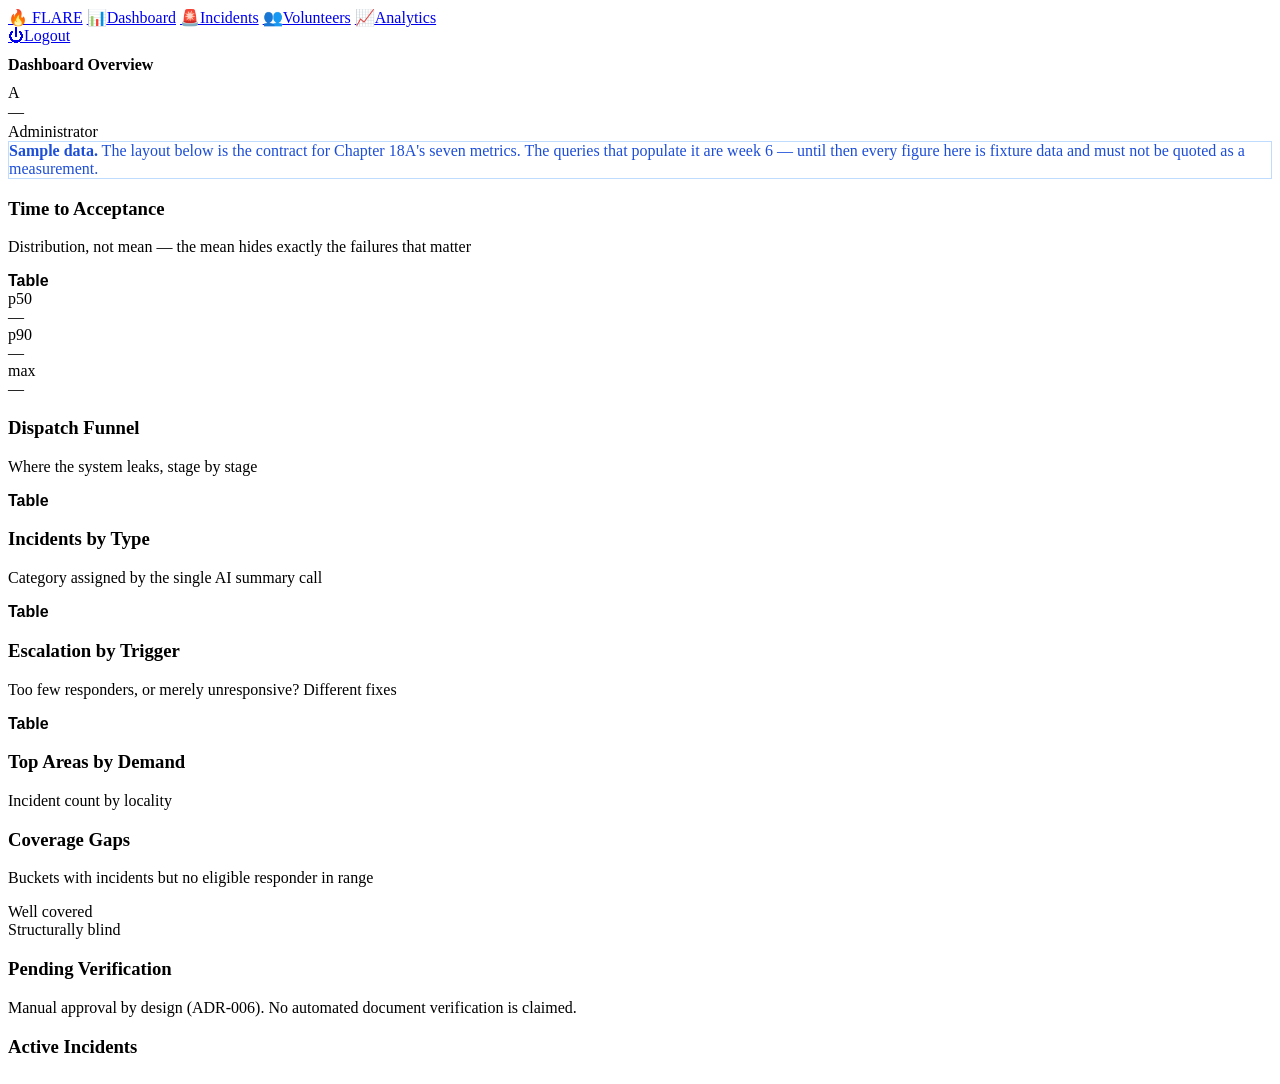
==== frontend/admin/index.html @ 935ed612 "frontend: add citizen, volunteer and admin views (Ch. 11, Ch. 17) Week 5 of the Chapter 24 roadmap. " ====
<!doctype html>
<html lang="en">
<head>
<meta charset="utf-8">
<meta name="viewport" content="width=device-width, initial-scale=1">
<title>Admin — FLARE</title>
<link rel="preconnect" href="https://fonts.googleapis.com">
<link rel="preconnect" href="https://fonts.gstatic.com" crossorigin>
<link href="https://fonts.googleapis.com/css2?family=Inter:wght@400;500;600;700&family=Poppins:wght@600;700&display=swap" rel="stylesheet">
<link rel="stylesheet" href="/app/shared/tokens.css">
<link rel="stylesheet" href="/app/shared/base.css">
<link rel="stylesheet" href="/app/shared/components.css">
<style>
  .chart { width: 100%; overflow: visible; }
  .chart text { font-family: var(--font-sans); fill: var(--muted); }
  .chart .value { fill: var(--ink); font-weight: 600; font-variant-numeric: tabular-nums; }
  .chart .mark { transition: opacity 0.12s var(--ease); }
  .chart:hover .mark { opacity: 0.55; }
  .chart .mark:hover { opacity: 1; }
  .legend { display: flex; flex-wrap: wrap; gap: var(--s-3); font-size: var(--text-xs); }
  .legend__item { display: inline-flex; align-items: center; gap: var(--s-2); }
  .legend__swatch { width: 10px; height: 10px; border-radius: 3px; flex: none; }
  .heat { display: grid; grid-template-columns: repeat(12, 1fr); gap: 2px; }
  .heat__cell { aspect-ratio: 1; border-radius: 3px; }
  .toggle-table {
    background: none; border: none; color: var(--blue);
    font-size: var(--text-xs); font-weight: 600; cursor: pointer; padding: 0;
  }
  .banner {
    background: var(--blue-tint); border: 1px solid #bfdbfe; color: #1d4ed8;
    border-radius: var(--radius); padding: var(--s-3) var(--s-4); font-size: var(--text-sm);
  }
</style>
</head>
<body>

<div class="app">
  <nav class="sidebar app__sidebar" aria-label="Admin navigation">
    <a class="brand brand--light sidebar__brand" href="/app/"><span class="brand__mark">🔥</span> FLARE</a>
    <a class="sidebar__link" href="#" aria-current="page"><span class="sidebar__icon">📊</span><span class="sidebar__label">Dashboard</span></a>
    <a class="sidebar__link" href="#incidents"><span class="sidebar__icon">🚨</span><span class="sidebar__label">Incidents</span></a>
    <a class="sidebar__link" href="#volunteers"><span class="sidebar__icon">👥</span><span class="sidebar__label">Volunteers</span></a>
    <a class="sidebar__link" href="#analytics"><span class="sidebar__icon">📈</span><span class="sidebar__label">Analytics</span></a>
    <div class="sidebar__spacer"></div>
    <a class="sidebar__link" href="#" id="logout"><span class="sidebar__icon">⏻</span><span class="sidebar__label">Logout</span></a>
  </nav>

  <header class="topbar">
    <h1 style="font-size:var(--text-lg)">Dashboard Overview</h1>
    <div class="spacer"></div>
    <div class="responder">
      <div class="avatar avatar--sm" id="user-initials">A</div>
      <div class="tiny" style="line-height:1.2">
        <div class="strong" id="user-name">—</div>
        <div class="muted">Administrator</div>
      </div>
    </div>
  </header>

  <main class="app__main stack stack--loose">

    <div class="banner">
      <strong>Sample data.</strong> The layout below is the contract for Chapter 18A's seven
      metrics. The queries that populate it are week 6 — until then every figure here is
      fixture data and must not be quoted as a measurement.
    </div>

    <div class="grid grid--stats" id="stats"></div>

    <div class="grid grid--halves">
      <div class="card">
        <div class="card__header">
          <div>
            <h3 class="card__title">Time to Acceptance</h3>
            <p class="tiny muted">Distribution, not mean — the mean hides exactly the failures that matter</p>
          </div>
          <button class="toggle-table" data-table="acceptance-table">Table</button>
        </div>
        <div id="acceptance-chart"></div>
        <div class="row" style="margin-top:var(--s-3);gap:var(--s-5)">
          <div><div class="stat__label">p50</div><div class="strong numeric" id="p50">—</div></div>
          <div><div class="stat__label">p90</div><div class="strong numeric" id="p90">—</div></div>
          <div><div class="stat__label">max</div><div class="strong numeric" id="pmax">—</div></div>
        </div>
        <div class="scroll-x" id="acceptance-table" hidden></div>
      </div>

      <div class="card">
        <div class="card__header">
          <div>
            <h3 class="card__title">Dispatch Funnel</h3>
            <p class="tiny muted">Where the system leaks, stage by stage</p>
          </div>
          <button class="toggle-table" data-table="funnel-table">Table</button>
        </div>
        <div id="funnel-chart"></div>
        <div class="scroll-x" id="funnel-table" hidden></div>
      </div>
    </div>

    <div class="grid grid--halves">
      <div class="card">
        <div class="card__header">
          <div>
            <h3 class="card__title">Incidents by Type</h3>
            <p class="tiny muted">Category assigned by the single AI summary call</p>
          </div>
          <button class="toggle-table" data-table="types-table">Table</button>
        </div>
        <div class="row" style="gap:var(--s-5);align-items:center">
          <div id="types-chart"></div>
          <div class="legend" style="flex-direction:column;gap:var(--s-2)" id="types-legend"></div>
        </div>
        <div class="scroll-x" id="types-table" hidden></div>
      </div>

      <div class="card">
        <div class="card__header">
          <div>
            <h3 class="card__title">Escalation by Trigger</h3>
            <p class="tiny muted">Too few responders, or merely unresponsive? Different fixes</p>
          </div>
          <button class="toggle-table" data-table="escalation-table">Table</button>
        </div>
        <div id="escalation-chart"></div>
        <div class="scroll-x" id="escalation-table" hidden></div>
      </div>
    </div>

    <div class="grid grid--halves">
      <div class="card">
        <div class="card__header">
          <div>
            <h3 class="card__title">Top Areas by Demand</h3>
            <p class="tiny muted">Incident count by locality</p>
          </div>
        </div>
        <div id="areas-chart"></div>
      </div>

      <div class="card">
        <div class="card__header">
          <div>
            <h3 class="card__title">Coverage Gaps</h3>
            <p class="tiny muted">Buckets with incidents but no eligible responder in range</p>
          </div>
        </div>
        <div class="heat" id="coverage"></div>
        <div class="row row--between" style="margin-top:var(--s-3)">
          <span class="tiny muted">Well covered</span>
          <div id="coverage-scale" style="display:flex;gap:2px"></div>
          <span class="tiny muted">Structurally blind</span>
        </div>
      </div>
    </div>

    <div class="grid grid--halves">
      <div class="card" id="volunteers">
        <div class="card__header"><h3 class="card__title">Pending Verification</h3></div>
        <div class="scroll-x"><table class="table" id="pending-table"></table></div>
        <p class="tiny muted" style="margin-top:var(--s-3)">
          Manual approval by design (ADR-006). No automated document verification is claimed.
        </p>
      </div>

      <div class="card" id="incidents">
        <div class="card__header"><h3 class="card__title">Active Incidents</h3></div>
        <div class="scroll-x"><table class="table" id="incidents-table"></table></div>
      </div>
    </div>

  </main>
</div>

<script type="module" src="/app/admin/admin.js"></script>
</body>
</html>
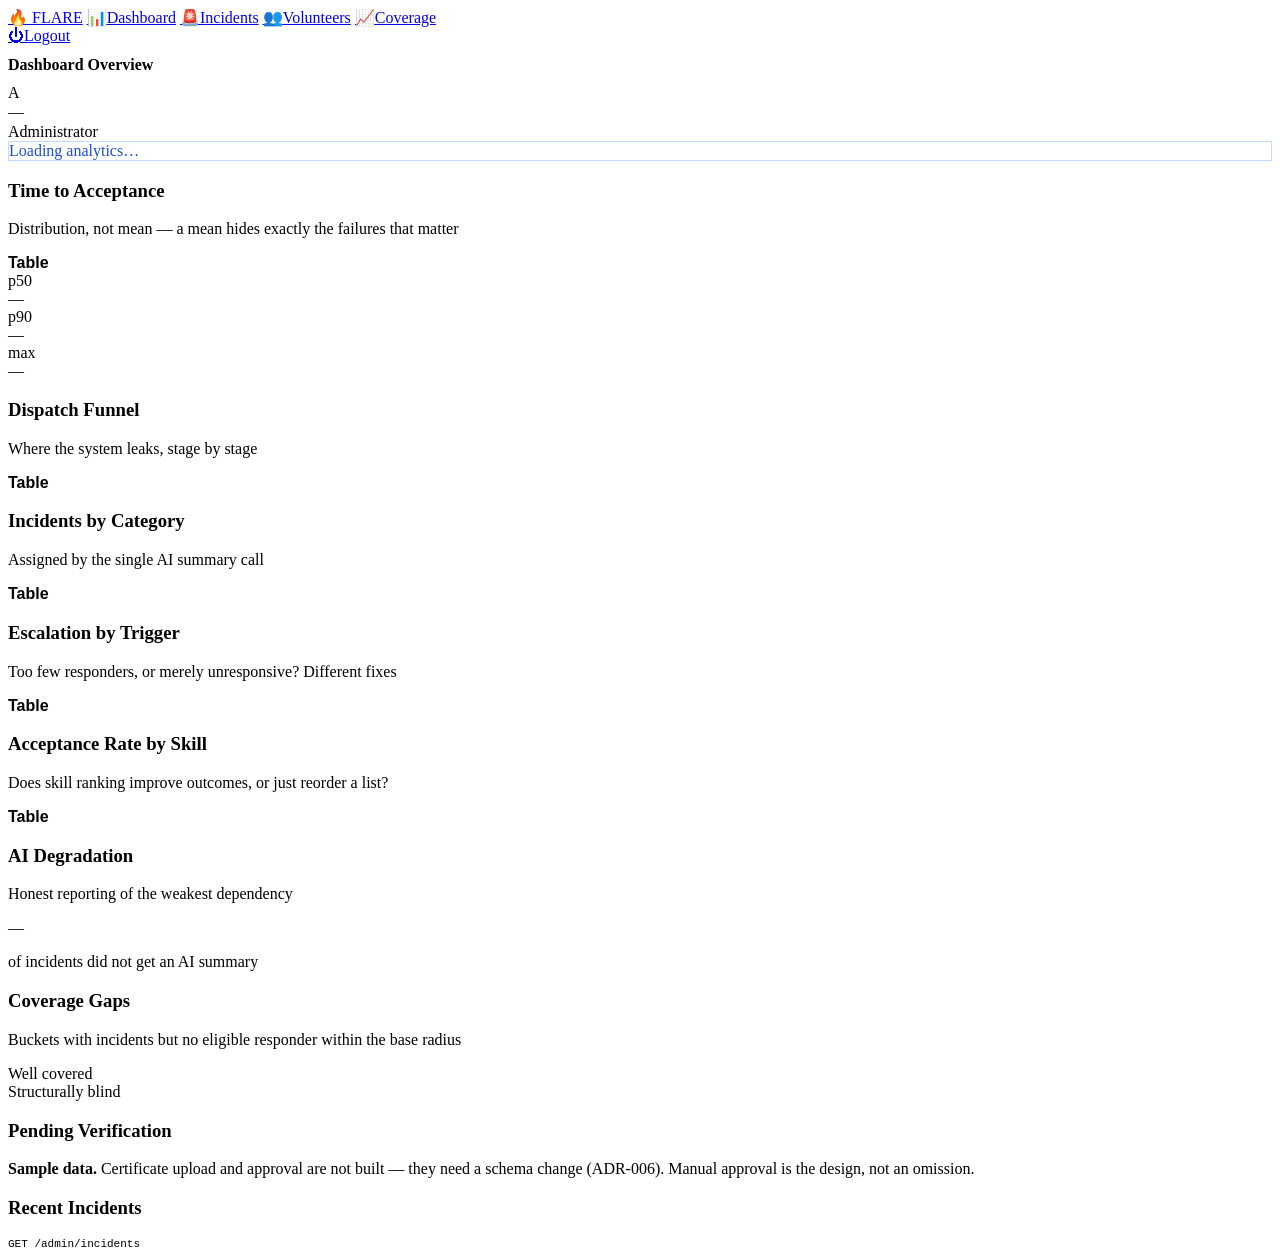
==== commit c711b50f: "frontend: restructure the admin dashboard for the seven metrics Adds the acceptance-rate-by-skill an" ====
--- a/frontend/admin/index.html
+++ b/frontend/admin/index.html
@@ -20,16 +20,21 @@
   .legend { display: flex; flex-wrap: wrap; gap: var(--s-3); font-size: var(--text-xs); }
   .legend__item { display: inline-flex; align-items: center; gap: var(--s-2); }
   .legend__swatch { width: 10px; height: 10px; border-radius: 3px; flex: none; }
-  .heat { display: grid; grid-template-columns: repeat(12, 1fr); gap: 2px; }
+  .heat { display: grid; gap: 2px; }
   .heat__cell { aspect-ratio: 1; border-radius: 3px; }
   .toggle-table {
     background: none; border: none; color: var(--blue);
     font-size: var(--text-xs); font-weight: 600; cursor: pointer; padding: 0;
   }
+  .trace {
+    display: block; margin-top: var(--s-3); font-size: 11px; color: var(--muted);
+    font-family: ui-monospace, SFMono-Regular, Menlo, monospace;
+  }
   .banner {
     background: var(--blue-tint); border: 1px solid #bfdbfe; color: #1d4ed8;
     border-radius: var(--radius); padding: var(--s-3) var(--s-4); font-size: var(--text-sm);
   }
+  .banner code { font-size: 0.9em; }
 </style>
 </head>
 <body>
@@ -40,7 +45,7 @@
     <a class="sidebar__link" href="#" aria-current="page"><span class="sidebar__icon">📊</span><span class="sidebar__label">Dashboard</span></a>
     <a class="sidebar__link" href="#incidents"><span class="sidebar__icon">🚨</span><span class="sidebar__label">Incidents</span></a>
     <a class="sidebar__link" href="#volunteers"><span class="sidebar__icon">👥</span><span class="sidebar__label">Volunteers</span></a>
-    <a class="sidebar__link" href="#analytics"><span class="sidebar__icon">📈</span><span class="sidebar__label">Analytics</span></a>
+    <a class="sidebar__link" href="#coverage-card"><span class="sidebar__icon">📈</span><span class="sidebar__label">Coverage</span></a>
     <div class="sidebar__spacer"></div>
     <a class="sidebar__link" href="#" id="logout"><span class="sidebar__icon">⏻</span><span class="sidebar__label">Logout</span></a>
   </nav>
@@ -59,11 +64,7 @@
 
   <main class="app__main stack stack--loose">
 
-    <div class="banner">
-      <strong>Sample data.</strong> The layout below is the contract for Chapter 18A's seven
-      metrics. The queries that populate it are week 6 — until then every figure here is
-      fixture data and must not be quoted as a measurement.
-    </div>
+    <div class="banner" id="banner">Loading analytics…</div>
 
     <div class="grid grid--stats" id="stats"></div>
 
@@ -72,7 +73,7 @@
         <div class="card__header">
           <div>
             <h3 class="card__title">Time to Acceptance</h3>
-            <p class="tiny muted">Distribution, not mean — the mean hides exactly the failures that matter</p>
+            <p class="tiny muted">Distribution, not mean — a mean hides exactly the failures that matter</p>
           </div>
           <button class="toggle-table" data-table="acceptance-table">Table</button>
         </div>
@@ -83,6 +84,7 @@
           <div><div class="stat__label">max</div><div class="strong numeric" id="pmax">—</div></div>
         </div>
         <div class="scroll-x" id="acceptance-table" hidden></div>
+        <code class="trace" id="acceptance-trace"></code>
       </div>
 
       <div class="card">
@@ -95,15 +97,16 @@
         </div>
         <div id="funnel-chart"></div>
         <div class="scroll-x" id="funnel-table" hidden></div>
-      </div>
-    </div>
-
-    <div class="grid grid--halves">
-      <div class="card">
-        <div class="card__header">
-          <div>
-            <h3 class="card__title">Incidents by Type</h3>
-            <p class="tiny muted">Category assigned by the single AI summary call</p>
+        <code class="trace" id="funnel-trace"></code>
+      </div>
+    </div>
+
+    <div class="grid grid--halves">
+      <div class="card">
+        <div class="card__header">
+          <div>
+            <h3 class="card__title">Incidents by Category</h3>
+            <p class="tiny muted">Assigned by the single AI summary call</p>
           </div>
           <button class="toggle-table" data-table="types-table">Table</button>
         </div>
@@ -112,6 +115,7 @@
           <div class="legend" style="flex-direction:column;gap:var(--s-2)" id="types-legend"></div>
         </div>
         <div class="scroll-x" id="types-table" hidden></div>
+        <code class="trace" id="types-trace"></code>
       </div>
 
       <div class="card">
@@ -124,34 +128,53 @@
         </div>
         <div id="escalation-chart"></div>
         <div class="scroll-x" id="escalation-table" hidden></div>
-      </div>
-    </div>
-
-    <div class="grid grid--halves">
-      <div class="card">
-        <div class="card__header">
-          <div>
-            <h3 class="card__title">Top Areas by Demand</h3>
-            <p class="tiny muted">Incident count by locality</p>
-          </div>
-        </div>
-        <div id="areas-chart"></div>
-      </div>
-
-      <div class="card">
-        <div class="card__header">
-          <div>
-            <h3 class="card__title">Coverage Gaps</h3>
-            <p class="tiny muted">Buckets with incidents but no eligible responder in range</p>
-          </div>
-        </div>
-        <div class="heat" id="coverage"></div>
-        <div class="row row--between" style="margin-top:var(--s-3)">
-          <span class="tiny muted">Well covered</span>
-          <div id="coverage-scale" style="display:flex;gap:2px"></div>
-          <span class="tiny muted">Structurally blind</span>
-        </div>
-      </div>
+        <code class="trace" id="escalation-trace"></code>
+      </div>
+    </div>
+
+    <div class="grid grid--halves">
+      <div class="card">
+        <div class="card__header">
+          <div>
+            <h3 class="card__title">Acceptance Rate by Skill</h3>
+            <p class="tiny muted">Does skill ranking improve outcomes, or just reorder a list?</p>
+          </div>
+          <button class="toggle-table" data-table="skill-table">Table</button>
+        </div>
+        <div id="skill-chart"></div>
+        <div class="scroll-x" id="skill-table" hidden></div>
+        <code class="trace" id="skill-trace"></code>
+      </div>
+
+      <div class="card">
+        <div class="card__header">
+          <div>
+            <h3 class="card__title">AI Degradation</h3>
+            <p class="tiny muted">Honest reporting of the weakest dependency</p>
+          </div>
+        </div>
+        <div class="stat__value" id="ai-headline">—</div>
+        <p class="tiny muted" style="margin-bottom:var(--s-3)">of incidents did not get an AI summary</p>
+        <div class="list" id="ai-breakdown"></div>
+        <code class="trace" id="ai-trace"></code>
+      </div>
+    </div>
+
+    <div class="card" id="coverage-card">
+      <div class="card__header">
+        <div>
+          <h3 class="card__title">Coverage Gaps</h3>
+          <p class="tiny muted">Buckets with incidents but no eligible responder within the base radius</p>
+        </div>
+      </div>
+      <div class="scroll-x"><div class="heat" id="coverage"></div></div>
+      <div class="row row--between" style="margin-top:var(--s-3)">
+        <span class="tiny muted">Well covered</span>
+        <div id="coverage-scale" style="display:flex;gap:2px"></div>
+        <span class="tiny muted">Structurally blind</span>
+      </div>
+      <div class="list" style="margin-top:var(--s-4)" id="coverage-worst"></div>
+      <code class="trace" id="coverage-trace"></code>
     </div>
 
     <div class="grid grid--halves">
@@ -159,13 +182,15 @@
         <div class="card__header"><h3 class="card__title">Pending Verification</h3></div>
         <div class="scroll-x"><table class="table" id="pending-table"></table></div>
         <p class="tiny muted" style="margin-top:var(--s-3)">
-          Manual approval by design (ADR-006). No automated document verification is claimed.
+          <strong>Sample data.</strong> Certificate upload and approval are not built —
+          they need a schema change (ADR-006). Manual approval is the design, not an omission.
         </p>
       </div>
 
       <div class="card" id="incidents">
-        <div class="card__header"><h3 class="card__title">Active Incidents</h3></div>
+        <div class="card__header"><h3 class="card__title">Recent Incidents</h3></div>
         <div class="scroll-x"><table class="table" id="incidents-table"></table></div>
+        <code class="trace">GET /admin/incidents</code>
       </div>
     </div>
 
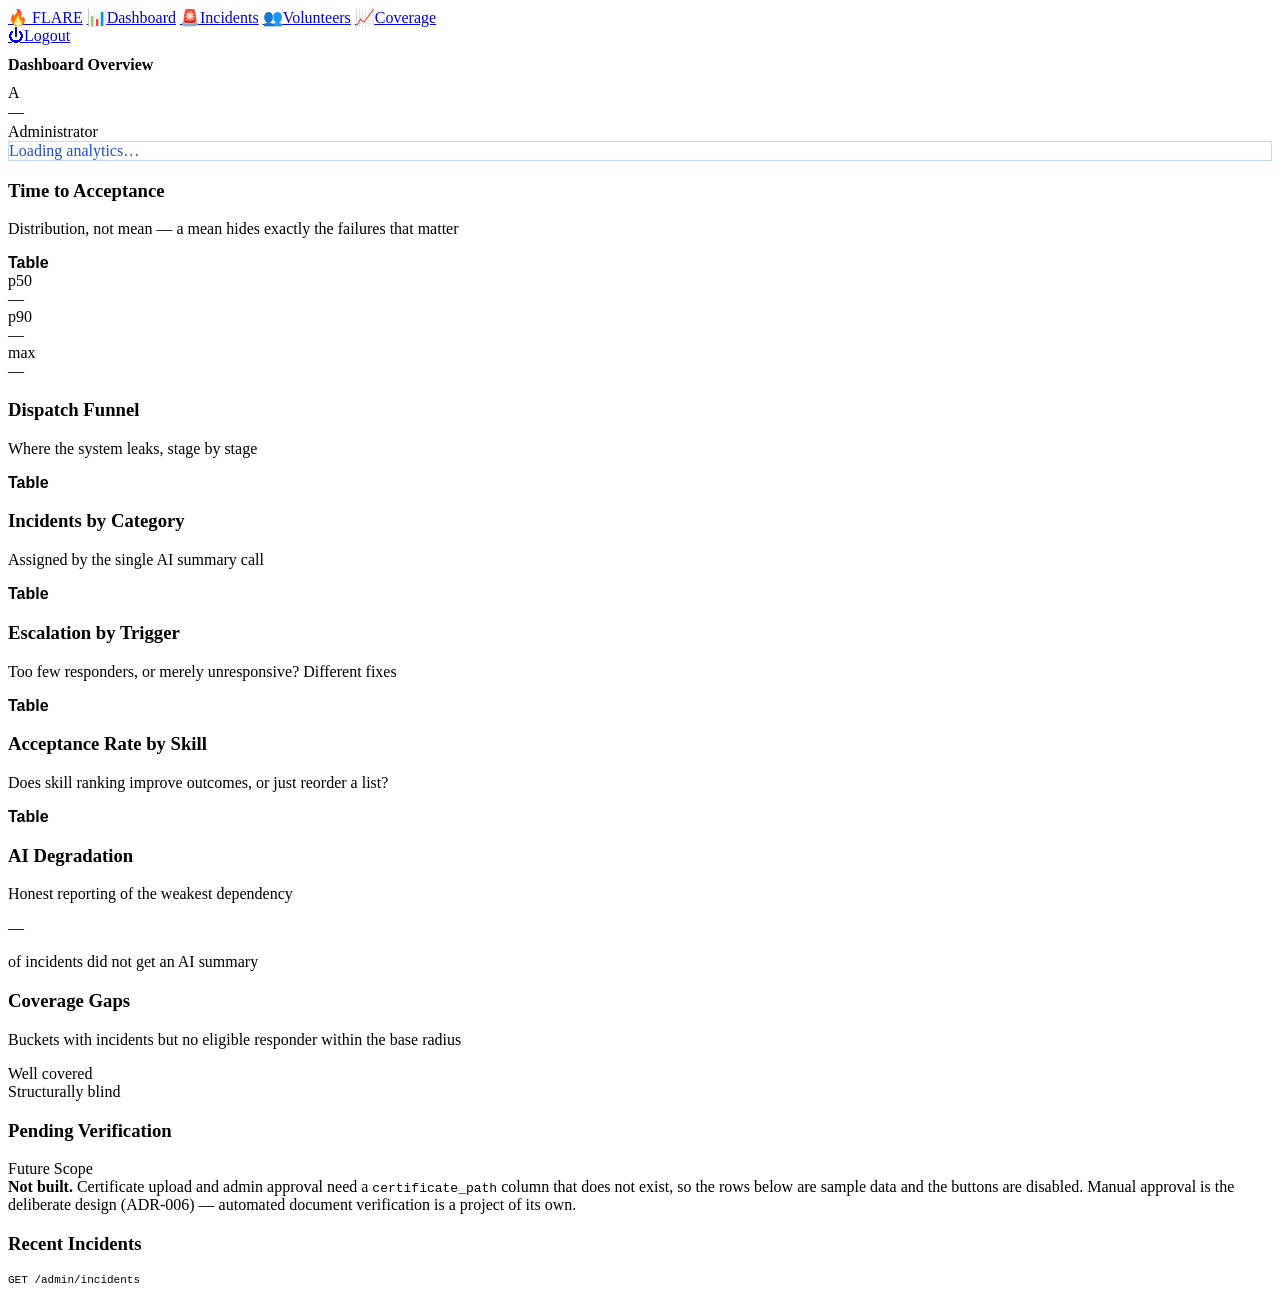
==== commit b1e06c95: "admin: state plainly that approval is not built Reported confusion: the pending-verification table l" ====
--- a/frontend/admin/index.html
+++ b/frontend/admin/index.html
@@ -179,12 +179,17 @@
 
     <div class="grid grid--halves">
       <div class="card" id="volunteers">
-        <div class="card__header"><h3 class="card__title">Pending Verification</h3></div>
+        <div class="card__header">
+          <h3 class="card__title">Pending Verification</h3>
+          <span class="pill pill--muted">Future Scope</span>
+        </div>
+        <div class="toast toast--info" style="margin-bottom:var(--s-4)">
+          <strong>Not built.</strong> Certificate upload and admin approval need a
+          <code>certificate_path</code> column that does not exist, so the rows below are
+          sample data and the buttons are disabled. Manual approval is the deliberate
+          design (ADR-006) — automated document verification is a project of its own.
+        </div>
         <div class="scroll-x"><table class="table" id="pending-table"></table></div>
-        <p class="tiny muted" style="margin-top:var(--s-3)">
-          <strong>Sample data.</strong> Certificate upload and approval are not built —
-          they need a schema change (ADR-006). Manual approval is the design, not an omission.
-        </p>
       </div>
 
       <div class="card" id="incidents">
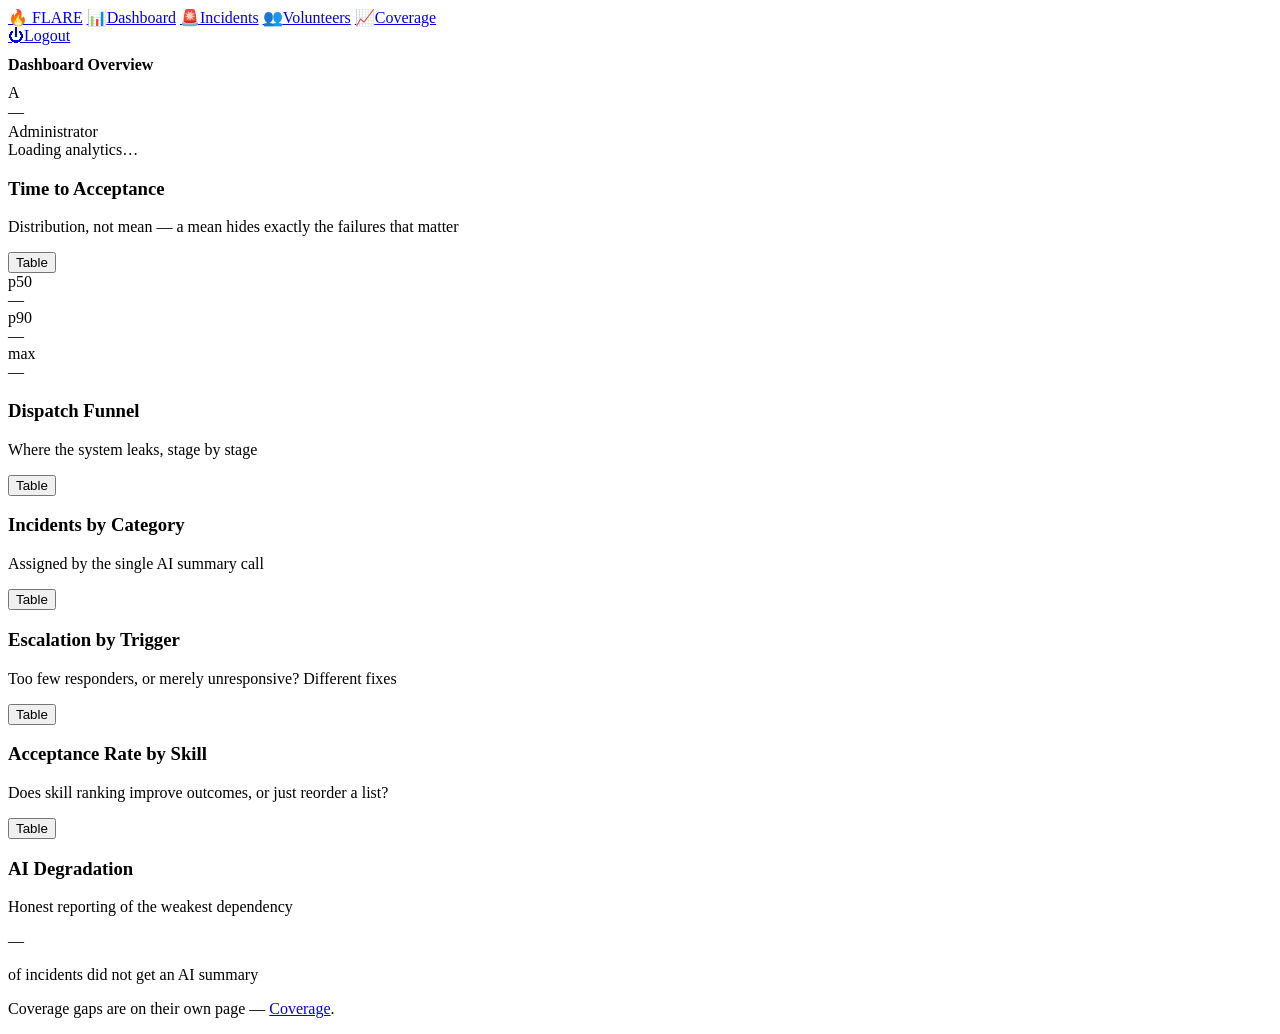
==== commit 26417048: "admin: split the dashboard into four pages Dashboard, Incidents, Volunteers and Coverage were anchor" ====
--- a/frontend/admin/index.html
+++ b/frontend/admin/index.html
@@ -3,49 +3,24 @@
 <head>
 <meta charset="utf-8">
 <meta name="viewport" content="width=device-width, initial-scale=1">
-<title>Admin — FLARE</title>
+<title>Dashboard — FLARE Admin</title>
 <link rel="preconnect" href="https://fonts.googleapis.com">
 <link rel="preconnect" href="https://fonts.gstatic.com" crossorigin>
 <link href="https://fonts.googleapis.com/css2?family=Inter:wght@400;500;600;700&family=Poppins:wght@600;700&display=swap" rel="stylesheet">
 <link rel="stylesheet" href="/app/shared/tokens.css">
 <link rel="stylesheet" href="/app/shared/base.css">
 <link rel="stylesheet" href="/app/shared/components.css">
-<style>
-  .chart { width: 100%; overflow: visible; }
-  .chart text { font-family: var(--font-sans); fill: var(--muted); }
-  .chart .value { fill: var(--ink); font-weight: 600; font-variant-numeric: tabular-nums; }
-  .chart .mark { transition: opacity 0.12s var(--ease); }
-  .chart:hover .mark { opacity: 0.55; }
-  .chart .mark:hover { opacity: 1; }
-  .legend { display: flex; flex-wrap: wrap; gap: var(--s-3); font-size: var(--text-xs); }
-  .legend__item { display: inline-flex; align-items: center; gap: var(--s-2); }
-  .legend__swatch { width: 10px; height: 10px; border-radius: 3px; flex: none; }
-  .heat { display: grid; gap: 2px; }
-  .heat__cell { aspect-ratio: 1; border-radius: 3px; }
-  .toggle-table {
-    background: none; border: none; color: var(--blue);
-    font-size: var(--text-xs); font-weight: 600; cursor: pointer; padding: 0;
-  }
-  .trace {
-    display: block; margin-top: var(--s-3); font-size: 11px; color: var(--muted);
-    font-family: ui-monospace, SFMono-Regular, Menlo, monospace;
-  }
-  .banner {
-    background: var(--blue-tint); border: 1px solid #bfdbfe; color: #1d4ed8;
-    border-radius: var(--radius); padding: var(--s-3) var(--s-4); font-size: var(--text-sm);
-  }
-  .banner code { font-size: 0.9em; }
-</style>
+<link rel="stylesheet" href="/app/admin/admin.css">
 </head>
 <body>
 
 <div class="app">
   <nav class="sidebar app__sidebar" aria-label="Admin navigation">
     <a class="brand brand--light sidebar__brand" href="/app/"><span class="brand__mark">🔥</span> FLARE</a>
-    <a class="sidebar__link" href="#" aria-current="page"><span class="sidebar__icon">📊</span><span class="sidebar__label">Dashboard</span></a>
-    <a class="sidebar__link" href="#incidents"><span class="sidebar__icon">🚨</span><span class="sidebar__label">Incidents</span></a>
-    <a class="sidebar__link" href="#volunteers"><span class="sidebar__icon">👥</span><span class="sidebar__label">Volunteers</span></a>
-    <a class="sidebar__link" href="#coverage-card"><span class="sidebar__icon">📈</span><span class="sidebar__label">Coverage</span></a>
+    <a class="sidebar__link" href="/app/admin/" aria-current="page"><span class="sidebar__icon">📊</span><span class="sidebar__label">Dashboard</span></a>
+    <a class="sidebar__link" href="/app/admin/incidents.html"><span class="sidebar__icon">🚨</span><span class="sidebar__label">Incidents</span></a>
+    <a class="sidebar__link" href="/app/admin/volunteers.html"><span class="sidebar__icon">👥</span><span class="sidebar__label">Volunteers</span></a>
+    <a class="sidebar__link" href="/app/admin/coverage.html"><span class="sidebar__icon">📈</span><span class="sidebar__label">Coverage</span></a>
     <div class="sidebar__spacer"></div>
     <a class="sidebar__link" href="#" id="logout"><span class="sidebar__icon">⏻</span><span class="sidebar__label">Logout</span></a>
   </nav>
@@ -160,44 +135,9 @@
       </div>
     </div>
 
-    <div class="card" id="coverage-card">
-      <div class="card__header">
-        <div>
-          <h3 class="card__title">Coverage Gaps</h3>
-          <p class="tiny muted">Buckets with incidents but no eligible responder within the base radius</p>
-        </div>
-      </div>
-      <div class="scroll-x"><div class="heat" id="coverage"></div></div>
-      <div class="row row--between" style="margin-top:var(--s-3)">
-        <span class="tiny muted">Well covered</span>
-        <div id="coverage-scale" style="display:flex;gap:2px"></div>
-        <span class="tiny muted">Structurally blind</span>
-      </div>
-      <div class="list" style="margin-top:var(--s-4)" id="coverage-worst"></div>
-      <code class="trace" id="coverage-trace"></code>
-    </div>
-
-    <div class="grid grid--halves">
-      <div class="card" id="volunteers">
-        <div class="card__header">
-          <h3 class="card__title">Pending Verification</h3>
-          <span class="pill pill--muted">Future Scope</span>
-        </div>
-        <div class="toast toast--info" style="margin-bottom:var(--s-4)">
-          <strong>Not built.</strong> Certificate upload and admin approval need a
-          <code>certificate_path</code> column that does not exist, so the rows below are
-          sample data and the buttons are disabled. Manual approval is the deliberate
-          design (ADR-006) — automated document verification is a project of its own.
-        </div>
-        <div class="scroll-x"><table class="table" id="pending-table"></table></div>
-      </div>
-
-      <div class="card" id="incidents">
-        <div class="card__header"><h3 class="card__title">Recent Incidents</h3></div>
-        <div class="scroll-x"><table class="table" id="incidents-table"></table></div>
-        <code class="trace">GET /admin/incidents</code>
-      </div>
-    </div>
+    <p class="tiny muted">
+      Coverage gaps are on their own page — <a href="/app/admin/coverage.html">Coverage</a>.
+    </p>
 
   </main>
 </div>
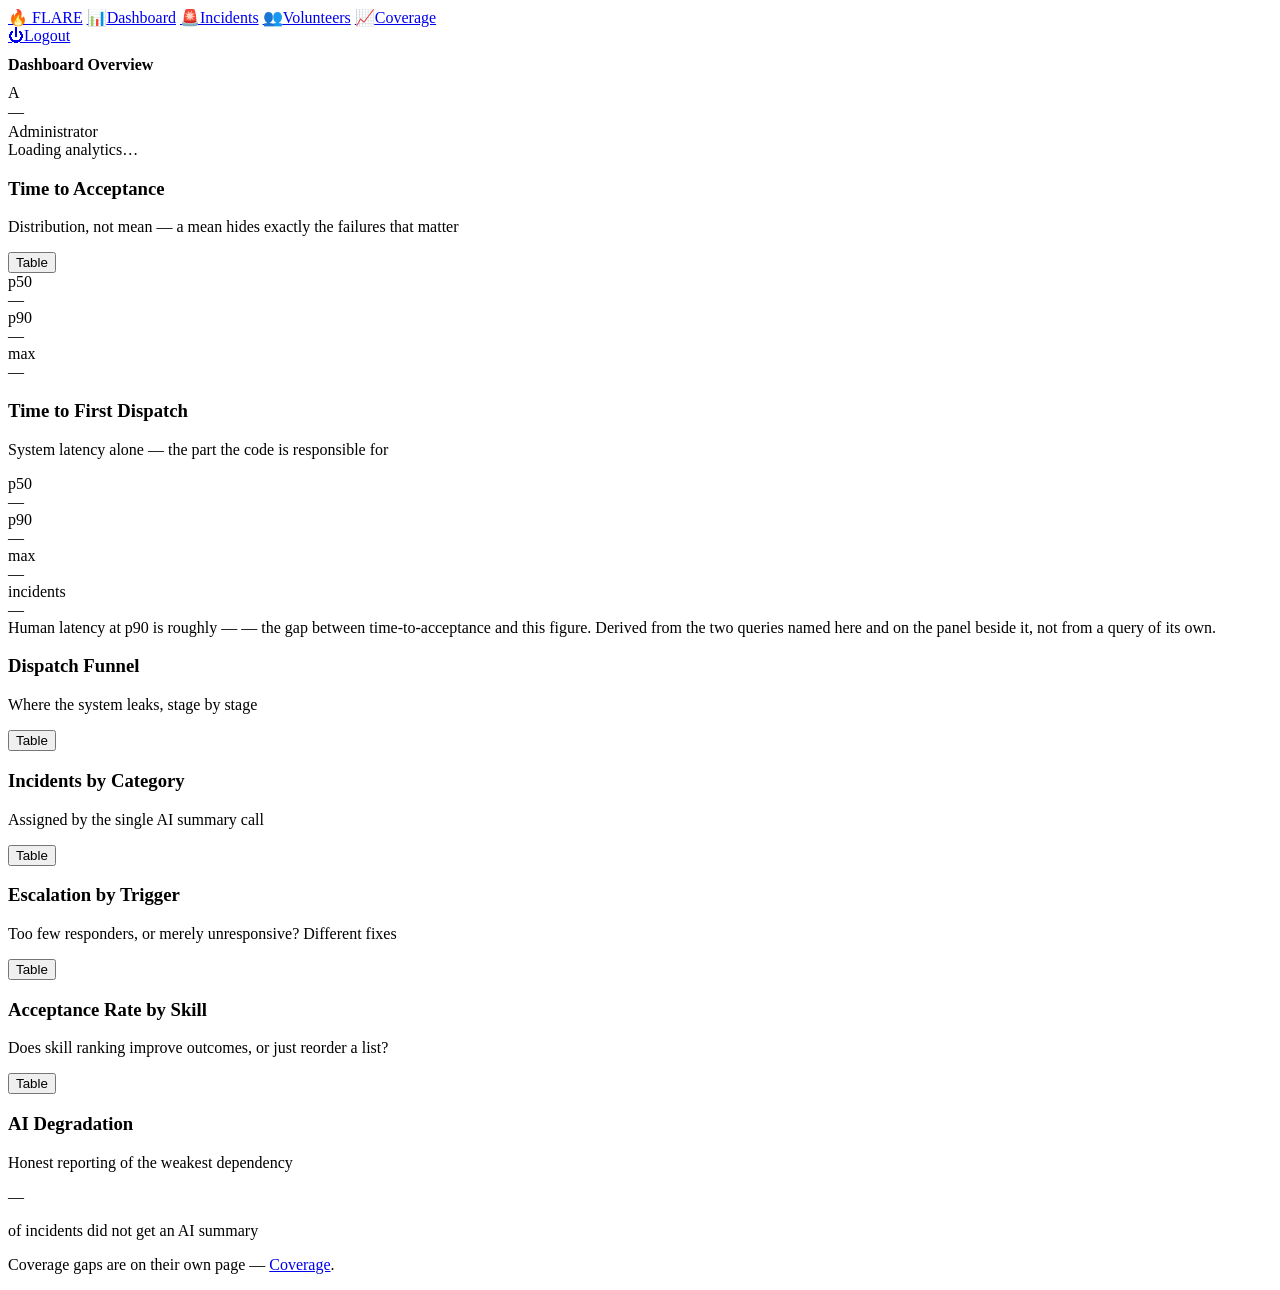
==== commit 631cad3a: "frontend: collect a description and report the seventh metric Two gaps that made the product underst" ====
--- a/frontend/admin/index.html
+++ b/frontend/admin/index.html
@@ -62,6 +62,34 @@
         <code class="trace" id="acceptance-trace"></code>
       </div>
 
+      <!-- Deliberately beside Time to Acceptance. On its own this number means
+           little; against acceptance it separates an engineering problem from a
+           network problem, which is the only reason Ch. 18A asks for it. -->
+      <div class="card">
+        <div class="card__header">
+          <div>
+            <h3 class="card__title">Time to First Dispatch</h3>
+            <p class="tiny muted">System latency alone — the part the code is responsible for</p>
+          </div>
+        </div>
+        <div id="dispatch-body">
+          <div class="row" style="gap:var(--s-5)">
+            <div><div class="stat__label">p50</div><div class="strong numeric" id="fd-p50">—</div></div>
+            <div><div class="stat__label">p90</div><div class="strong numeric" id="fd-p90">—</div></div>
+            <div><div class="stat__label">max</div><div class="strong numeric" id="fd-max">—</div></div>
+            <div><div class="stat__label">incidents</div><div class="strong numeric" id="fd-count">—</div></div>
+          </div>
+          <p class="small muted" style="margin-top:var(--s-4)">
+            Human latency at p90 is roughly <span class="strong numeric" id="fd-human">—</span> —
+            the gap between time-to-acceptance and this figure. Derived from the two
+            queries named here and on the panel beside it, not from a query of its own.
+          </p>
+        </div>
+        <code class="trace" id="dispatch-trace"></code>
+      </div>
+    </div>
+
+    <div class="grid grid--halves">
       <div class="card">
         <div class="card__header">
           <div>
@@ -74,9 +102,7 @@
         <div class="scroll-x" id="funnel-table" hidden></div>
         <code class="trace" id="funnel-trace"></code>
       </div>
-    </div>
 
-    <div class="grid grid--halves">
       <div class="card">
         <div class="card__header">
           <div>
@@ -92,7 +118,9 @@
         <div class="scroll-x" id="types-table" hidden></div>
         <code class="trace" id="types-trace"></code>
       </div>
+    </div>
 
+    <div class="grid grid--halves">
       <div class="card">
         <div class="card__header">
           <div>
@@ -105,9 +133,7 @@
         <div class="scroll-x" id="escalation-table" hidden></div>
         <code class="trace" id="escalation-trace"></code>
       </div>
-    </div>
 
-    <div class="grid grid--halves">
       <div class="card">
         <div class="card__header">
           <div>
@@ -120,7 +146,9 @@
         <div class="scroll-x" id="skill-table" hidden></div>
         <code class="trace" id="skill-trace"></code>
       </div>
+    </div>
 
+    <div class="grid grid--halves">
       <div class="card">
         <div class="card__header">
           <div>
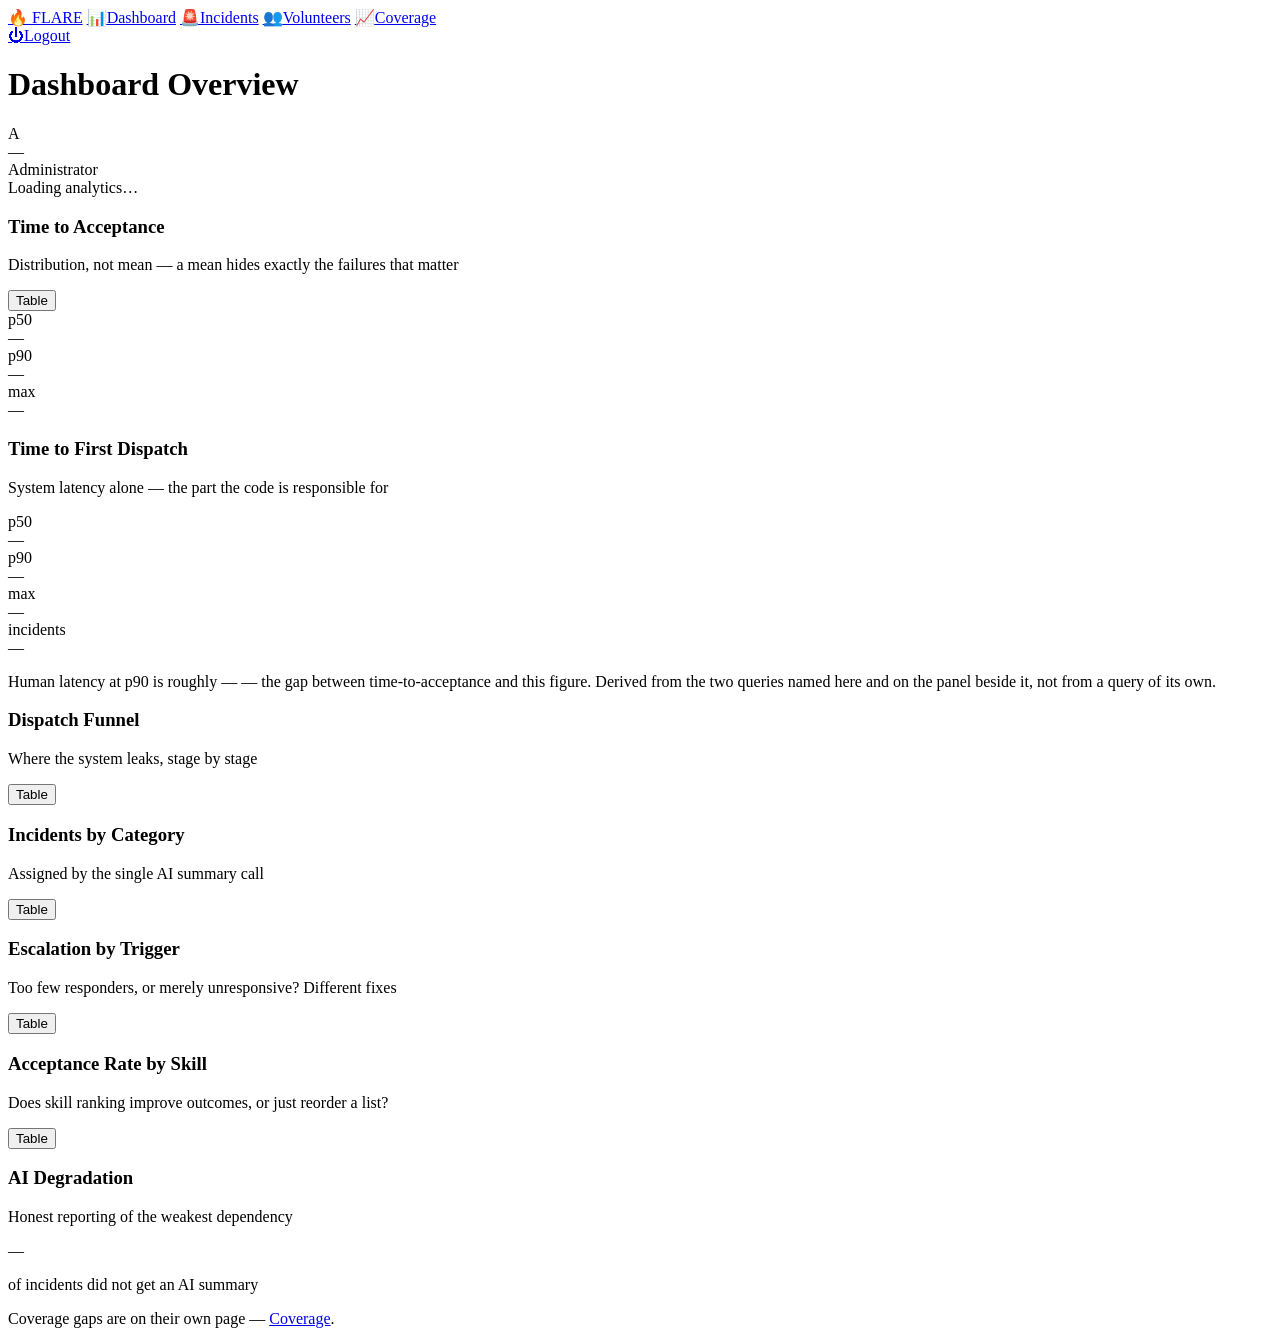
==== commit ac56ac32: "frontend: stop the sidebar spending red on "you are here" tokens.css states the rule plainly: red is" ====
--- a/frontend/admin/index.html
+++ b/frontend/admin/index.html
@@ -26,11 +26,11 @@
   </nav>
 
   <header class="topbar">
-    <h1 style="font-size:var(--text-lg)">Dashboard Overview</h1>
+    <h1 class="topbar__title">Dashboard Overview</h1>
     <div class="spacer"></div>
     <div class="responder">
       <div class="avatar avatar--sm" id="user-initials">A</div>
-      <div class="tiny" style="line-height:1.2">
+      <div class="identity__meta">
         <div class="strong" id="user-name">—</div>
         <div class="muted">Administrator</div>
       </div>
@@ -79,7 +79,7 @@
             <div><div class="stat__label">max</div><div class="strong numeric" id="fd-max">—</div></div>
             <div><div class="stat__label">incidents</div><div class="strong numeric" id="fd-count">—</div></div>
           </div>
-          <p class="small muted" style="margin-top:var(--s-4)">
+          <p class="small muted mt-4">
             Human latency at p90 is roughly <span class="strong numeric" id="fd-human">—</span> —
             the gap between time-to-acceptance and this figure. Derived from the two
             queries named here and on the panel beside it, not from a query of its own.
